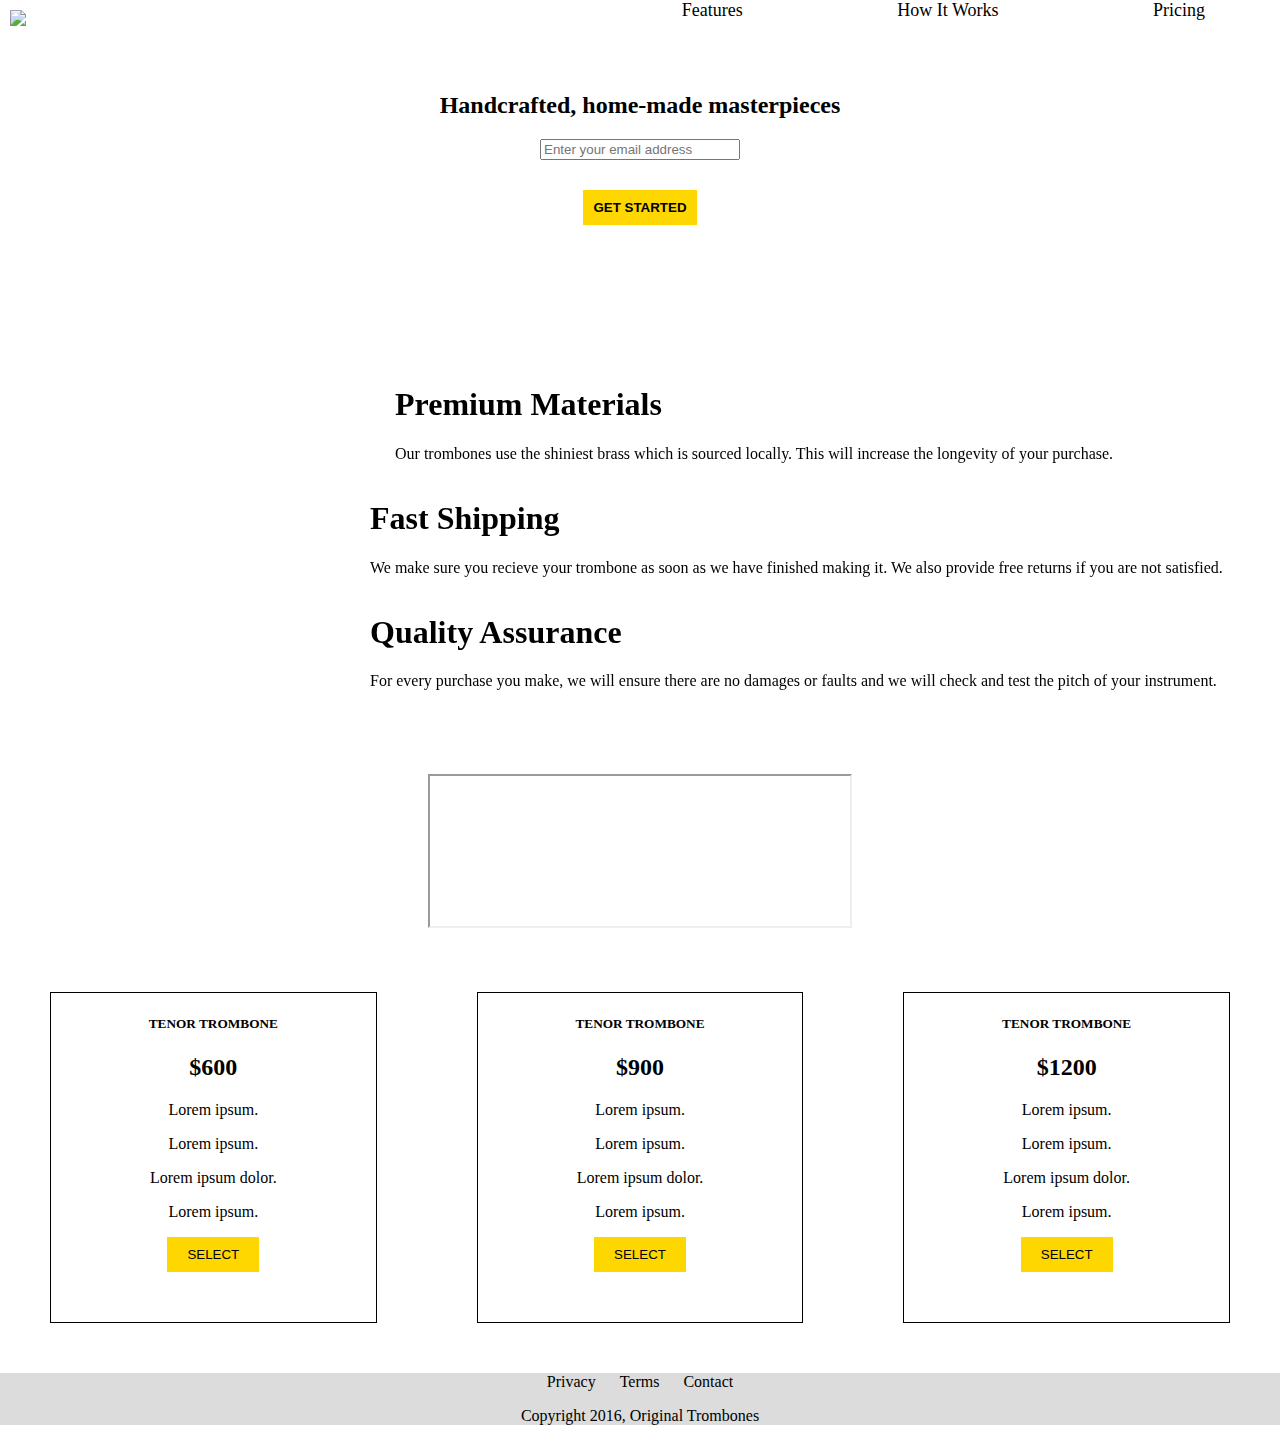
==== Product_Landing_page/index.html @ 51ab7077 "Completed landing page" ====
<!DOCTYPE html>
<html lang="en">
    <head>
        <title>Original Trombones</title>
        <link rel="stylesheet" href="styles.css">
        <link rel="stylesheet" href="https://use.fontawesome.com/releases/v5.8.1/css/all.css" integrity="sha384-50oBUHEmvpQ+1lW4y57PTFmhCaXp0ML5d60M1M7uH2+nqUivzIebhndOJK28anvf" crossorigin="anonymous">
    </head>
    <body> 
        <header id="header">
            <img src="https://cdn.freecodecamp.org/testable-projects-fcc/images/product-landing-page-logo.png" id="header-img">

            <nav id="nav-bar">
                <a href="#specs" class="nav-link">Features</a>
                <a href="#vid" class="nav-link">How It Works</a>
                <a href="#selection" class="nav-link">Pricing</a>
            </nav>
        </header>
        <br>
        <br>
        <br>
        <br>
        <main>
            <section id="form_content">
                <h2>Handcrafted, home-made masterpieces</h2>
                <form id="form" action="https://www.freecodecamp.com/email-submit">
                    <input id="email" placeholder="Enter your email address" type="email"  name="email">
                    <br>
                    <input type="submit" id="submit" value="GET STARTED">
                </form>
            </section>

            <section id="specs">
                <div class="spec_content">
                    <div id="icon" class="fire">
                        <i class="fa fa-3x fa-fire"></i>
                    </div>
                    <div class="content_text">
                        <h1>Premium Materials</h1>
                        <p>Our trombones use the shiniest brass which is sourced locally. This will increase the longevity of your purchase.</p>
                    </div>
                    
                </div>
                <div class="spec_content">
                    <div id="icon">
                        <i class="fa fa-3x fa-truck"></i>
                    </div>
       
                    <div class="content_text">
                        <h1>
                            Fast Shipping</h1>
                        <p>We make sure you recieve your trombone as soon as we have finished making it. We also provide free returns if you are not satisfied.</p>
                    </div>
                    
                </div>

                <div class="spec_content">
                    <div id="icon">
                        <i class="fa fa-3x fa-battery-full"></i>
                    </div>
       
                    <div class="content_text">
                        <h1>Quality Assurance</h1>
                        <p>For every purchase you make, we will ensure there are no damages or faults and we will check and test the pitch of your instrument.</p>
                    </div>
                    
                </div>

            </section>
            <br>
            <section id="vid">
                <iframe width="420" src="https://youtu.be/y8Yv4pnO7qc" id="video"></iframe>
            </section>

            <section id="selection">
                <div id="select">
                    <div class="head">
                        <h5>TENOR TROMBONE</h5>
                    </div>
                    <div class="price">
                        <h2>$600</h2>
                    </div>
                    
                        <p> Lorem ipsum.</p>
                        <p> Lorem ipsum.</p>
                        <p> Lorem ipsum dolor.</p>
                        <p> Lorem ipsum.</p>

                    <button>SELECT</button>
                </div>


                <div id="select">
                    <div class="head">
                        <h5>TENOR TROMBONE</h5>
                    </div>
                    <div class="price">
                        <h2>$900</h2>
                    </div>
                    
                        <p> Lorem ipsum.</p>
                        <p> Lorem ipsum.</p>
                        <p> Lorem ipsum dolor.</p>
                        <p> Lorem ipsum.</p>
                        <button>SELECT</button>
                </div>

                <div id="select">
                    <div class="head">
                        <h5>TENOR TROMBONE</h5>
                    </div>
                    <div class="price">
                        <h2>$1200</h2>
                    </div>
                    
                        <p> Lorem ipsum.</p>
                        <p> Lorem ipsum.</p>
                        <p> Lorem ipsum dolor.</p>
                        <p> Lorem ipsum.</p>
                        <button>SELECT</button>
                </div>
            </section>
        </main>
        <footer>
            <a href="header">Privacy</a>
            <a href="header">Terms</a>
            <a href="header">Contact</a>
            <p>Copyright 2016, Original Trombones</p>
        </footer>
    </body>
</html>
---- Product_Landing_page/styles.css ----
body{
    width: 100%;
    margin: 0;
    padding: 0;
   
}

header{
    top:0;
    position: fixed;
    display: flexbox;
    width: 100%;
    font-size: 18px;
    height: 7vh;
    background-color: white;
}

#header-img{
    width: 25%;
    height:auto;
    float: left;
    top:50%;
    margin-left: 10px;
    margin-top: 10px;
}

#nav-bar{
    float: right;
}
#nav-bar a{
    margin-left: 75px;
    margin-right: 75px;
    text-decoration: none;
    color: black;
    top:100px;
}
main{
    display: block;
}
section{
    top:100px;
    display:flexbox;
    margin-top: 10px;
}

#form_content{
    text-align: center;
}

#form input{
    margin-bottom: 30px;
}
#form #email{
    width: 15%;
    height: auto;
}
#form #submit{
    background-color: gold;
    font-weight: bolder;
    border:none;
    padding: 10px;
}
#specs{
    position: relative;
    flex-direction: row;
    left: 25%;
}
.spec_content{
    display: flex;
}

.spec_content #icon{
   color: orange;
    margin-right:50px;
    margin-top:25px;
}
.fire{
    margin-left: 25px;
}

#vid{
    margin-top: 150px;
    text-align: center;
}
#selection{
    width: 100%;
    height: auto;
    display: flex;
}
#select{
    text-align: center;
    border: 1px solid black;
    margin: 50px;
    padding: 50px;
    padding-top: 0;
    width: 50%;
}

#select .head{
    background-size: cover;
}

button{
    background-color: gold;
    border: none;
    padding: 10px;
    padding-left: 20px;
    padding-right: 20px;
}

footer{
    background-color: gainsboro;

    text-align: center;
}
footer a{
    text-decoration: none;
    color: black;
    margin: 10px;
}

@media (max-width:600px){
    header{
        display: inline-block;
        width: 100%;
        float:none
    }
    #nav-bar{
        float: none;
    }
    #header-img{
        width: 100%;
        height:auto;
        float: none;
        top:50%;
        margin-left: 0;
        margin-top: 0;
    }
    select{
        display:block;
    }
}
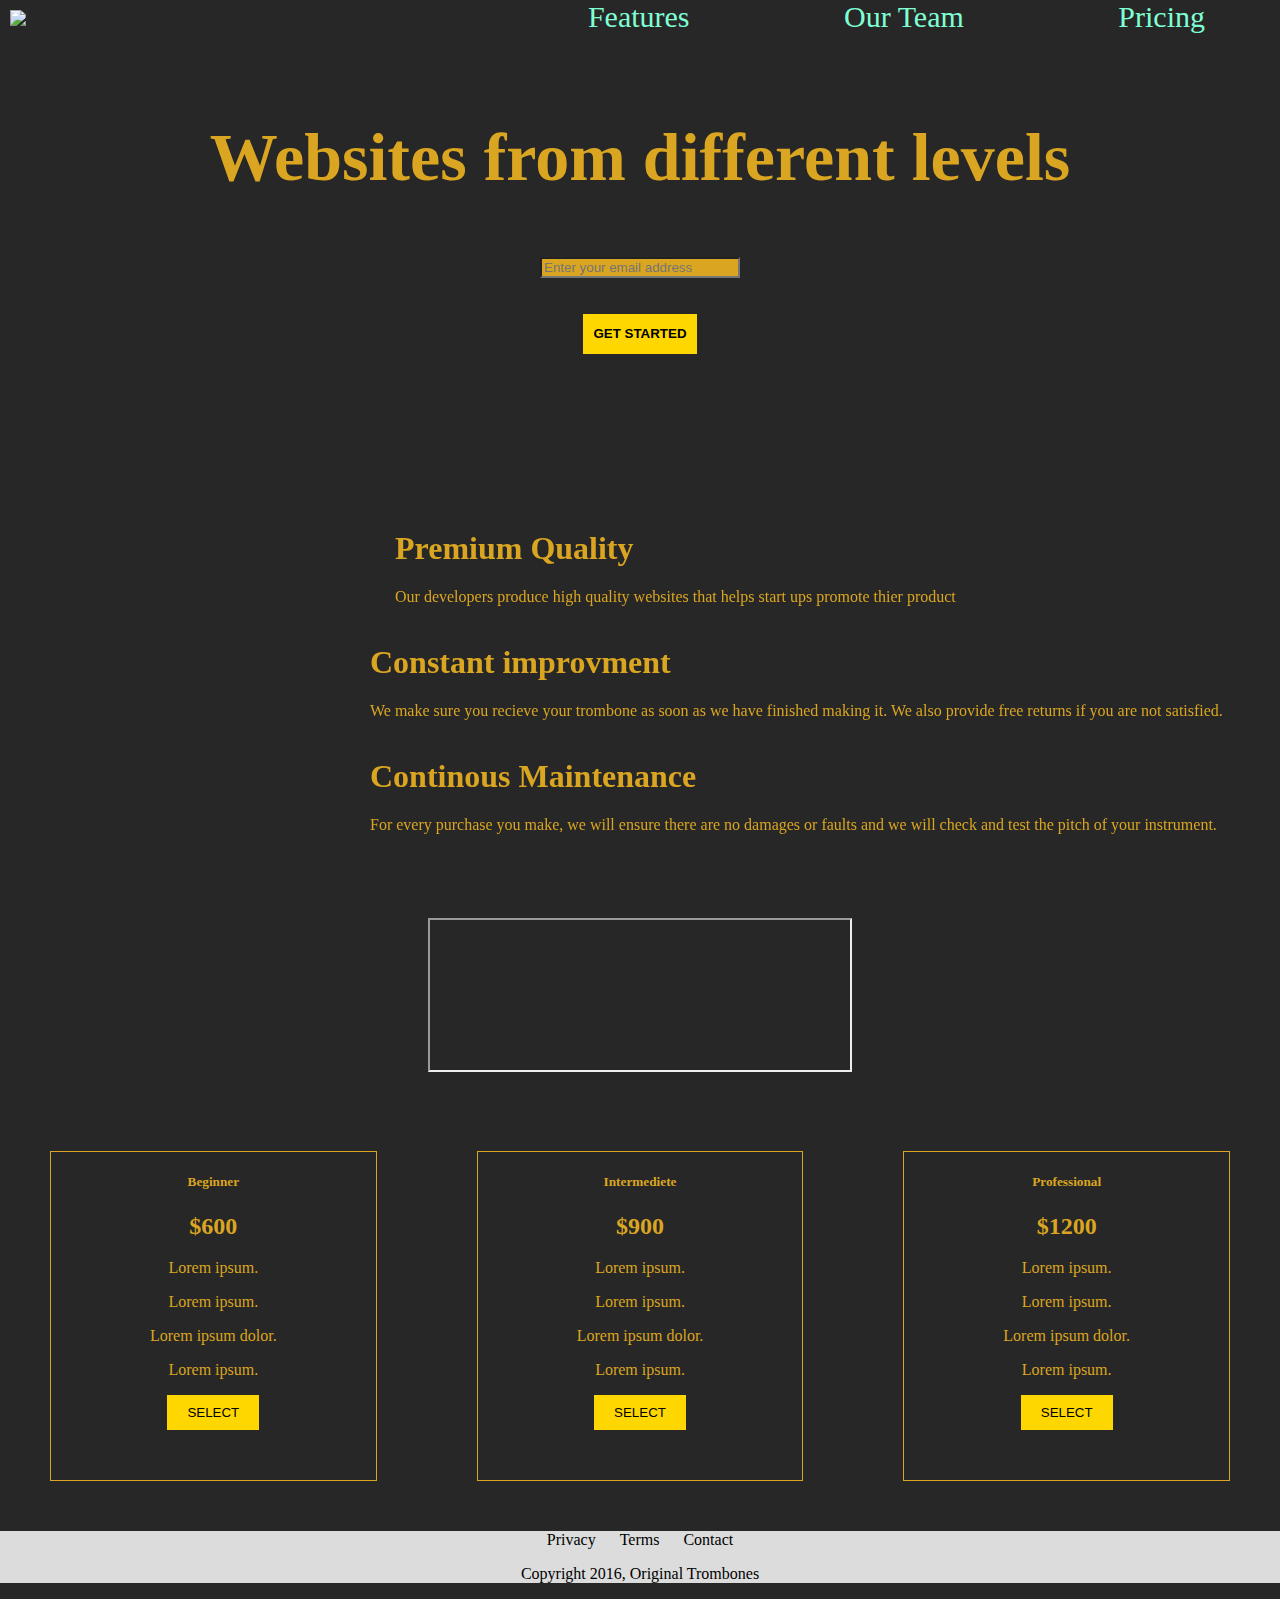
==== commit 7415c998: "revised" ====
--- a/Product_Landing_page/index.html
+++ b/Product_Landing_page/index.html
@@ -7,11 +7,11 @@
     </head>
     <body> 
         <header id="header">
-            <img src="https://cdn.freecodecamp.org/testable-projects-fcc/images/product-landing-page-logo.png" id="header-img">
+            <img src="https://nigelhaim.github.io/Work-Immersion-final-product/Images/Magnet.png" id="header-img">
 
             <nav id="nav-bar">
                 <a href="#specs" class="nav-link">Features</a>
-                <a href="#vid" class="nav-link">How It Works</a>
+                <a href="#vid" class="nav-link">Our Team</a>
                 <a href="#selection" class="nav-link">Pricing</a>
             </nav>
         </header>
@@ -21,7 +21,7 @@
         <br>
         <main>
             <section id="form_content">
-                <h2>Handcrafted, home-made masterpieces</h2>
+                <h1>Websites from different levels</h1>
                 <form id="form" action="https://www.freecodecamp.com/email-submit">
                     <input id="email" placeholder="Enter your email address" type="email"  name="email">
                     <br>
@@ -35,19 +35,19 @@
                         <i class="fa fa-3x fa-fire"></i>
                     </div>
                     <div class="content_text">
-                        <h1>Premium Materials</h1>
-                        <p>Our trombones use the shiniest brass which is sourced locally. This will increase the longevity of your purchase.</p>
+                        <h1>Premium Quality</h1>
+                        <p>Our developers produce high quality websites that helps start ups promote thier product</p>
                     </div>
                     
                 </div>
                 <div class="spec_content">
                     <div id="icon">
-                        <i class="fa fa-3x fa-truck"></i>
+                        <i class="fa fa-3x fa-compact-disc"></i>
                     </div>
        
                     <div class="content_text">
                         <h1>
-                            Fast Shipping</h1>
+                            Constant improvment</h1>
                         <p>We make sure you recieve your trombone as soon as we have finished making it. We also provide free returns if you are not satisfied.</p>
                     </div>
                     
@@ -59,7 +59,7 @@
                     </div>
        
                     <div class="content_text">
-                        <h1>Quality Assurance</h1>
+                        <h1>Continous Maintenance</h1>
                         <p>For every purchase you make, we will ensure there are no damages or faults and we will check and test the pitch of your instrument.</p>
                     </div>
                     
@@ -72,29 +72,15 @@
             </section>
 
             <section id="selection">
-                <div id="select">
-                    <div class="head">
-                        <h5>TENOR TROMBONE</h5>
-                    </div>
-                    <div class="price">
-                        <h2>$600</h2>
-                    </div>
-                    
-                        <p> Lorem ipsum.</p>
-                        <p> Lorem ipsum.</p>
-                        <p> Lorem ipsum dolor.</p>
-                        <p> Lorem ipsum.</p>
 
-                    <button>SELECT</button>
-                </div>
 
 
                 <div id="select">
                     <div class="head">
-                        <h5>TENOR TROMBONE</h5>
+                        <h5>Beginner</h5>
                     </div>
                     <div class="price">
-                        <h2>$900</h2>
+                        <h2>$600</h2>
                     </div>
                     
                         <p> Lorem ipsum.</p>
@@ -106,7 +92,24 @@
 
                 <div id="select">
                     <div class="head">
-                        <h5>TENOR TROMBONE</h5>
+                        <h5>Intermediete</h5>
+                    </div>
+                    <div class="price">
+                        <h2>$900</h2>
+                    </div>
+                    
+                        <p> Lorem ipsum.</p>
+                        <p> Lorem ipsum.</p>
+                        <p> Lorem ipsum dolor.</p>
+                        <p> Lorem ipsum.</p>
+                        <button>SELECT</button>
+
+            
+                </div>
+
+                <div id="select">
+                    <div class="head">
+                        <h5>Professional</h5>
                     </div>
                     <div class="price">
                         <h2>$1200</h2>
@@ -116,7 +119,8 @@
                         <p> Lorem ipsum.</p>
                         <p> Lorem ipsum dolor.</p>
                         <p> Lorem ipsum.</p>
-                        <button>SELECT</button>
+
+                    <button>SELECT</button>
                 </div>
             </section>
         </main>
--- a/Product_Landing_page/styles.css
+++ b/Product_Landing_page/styles.css
@@ -2,7 +2,7 @@
     width: 100%;
     margin: 0;
     padding: 0;
-   
+   background-color: rgb(39, 39, 39);
 }
 
 header{
@@ -12,11 +12,14 @@
     width: 100%;
     font-size: 18px;
     height: 7vh;
-    background-color: white;
+    background-color: rgb(39, 39, 39);
+    height: 100px;
+
+
 }
 
 #header-img{
-    width: 25%;
+    width: 4%;
     height:auto;
     float: left;
     top:50%;
@@ -33,6 +36,9 @@
     text-decoration: none;
     color: black;
     top:100px;
+    color: aquamarine;
+    font-size: 30px;
+
 }
 main{
     display: block;
@@ -40,15 +46,22 @@
 section{
     top:100px;
     display:flexbox;
-    margin-top: 10px;
+    margin-top: 25px;
 }
 
 #form_content{
     text-align: center;
+    font-size: 34px;
+}
+
+#form_content h1{
+    color: goldenrod;
 }
 
 #form input{
     margin-bottom: 30px;
+    height: 40px;
+    background-color: goldenrod;
 }
 #form #email{
     width: 15%;
@@ -82,6 +95,9 @@
     margin-top: 150px;
     text-align: center;
 }
+.content_text{
+    color: goldenrod;
+}
 #selection{
     width: 100%;
     height: auto;
@@ -89,8 +105,9 @@
 }
 #select{
     text-align: center;
-    border: 1px solid black;
+    border: 1px solid goldenrod;
     margin: 50px;
+    color: goldenrod;
     padding: 50px;
     padding-top: 0;
     width: 50%;
